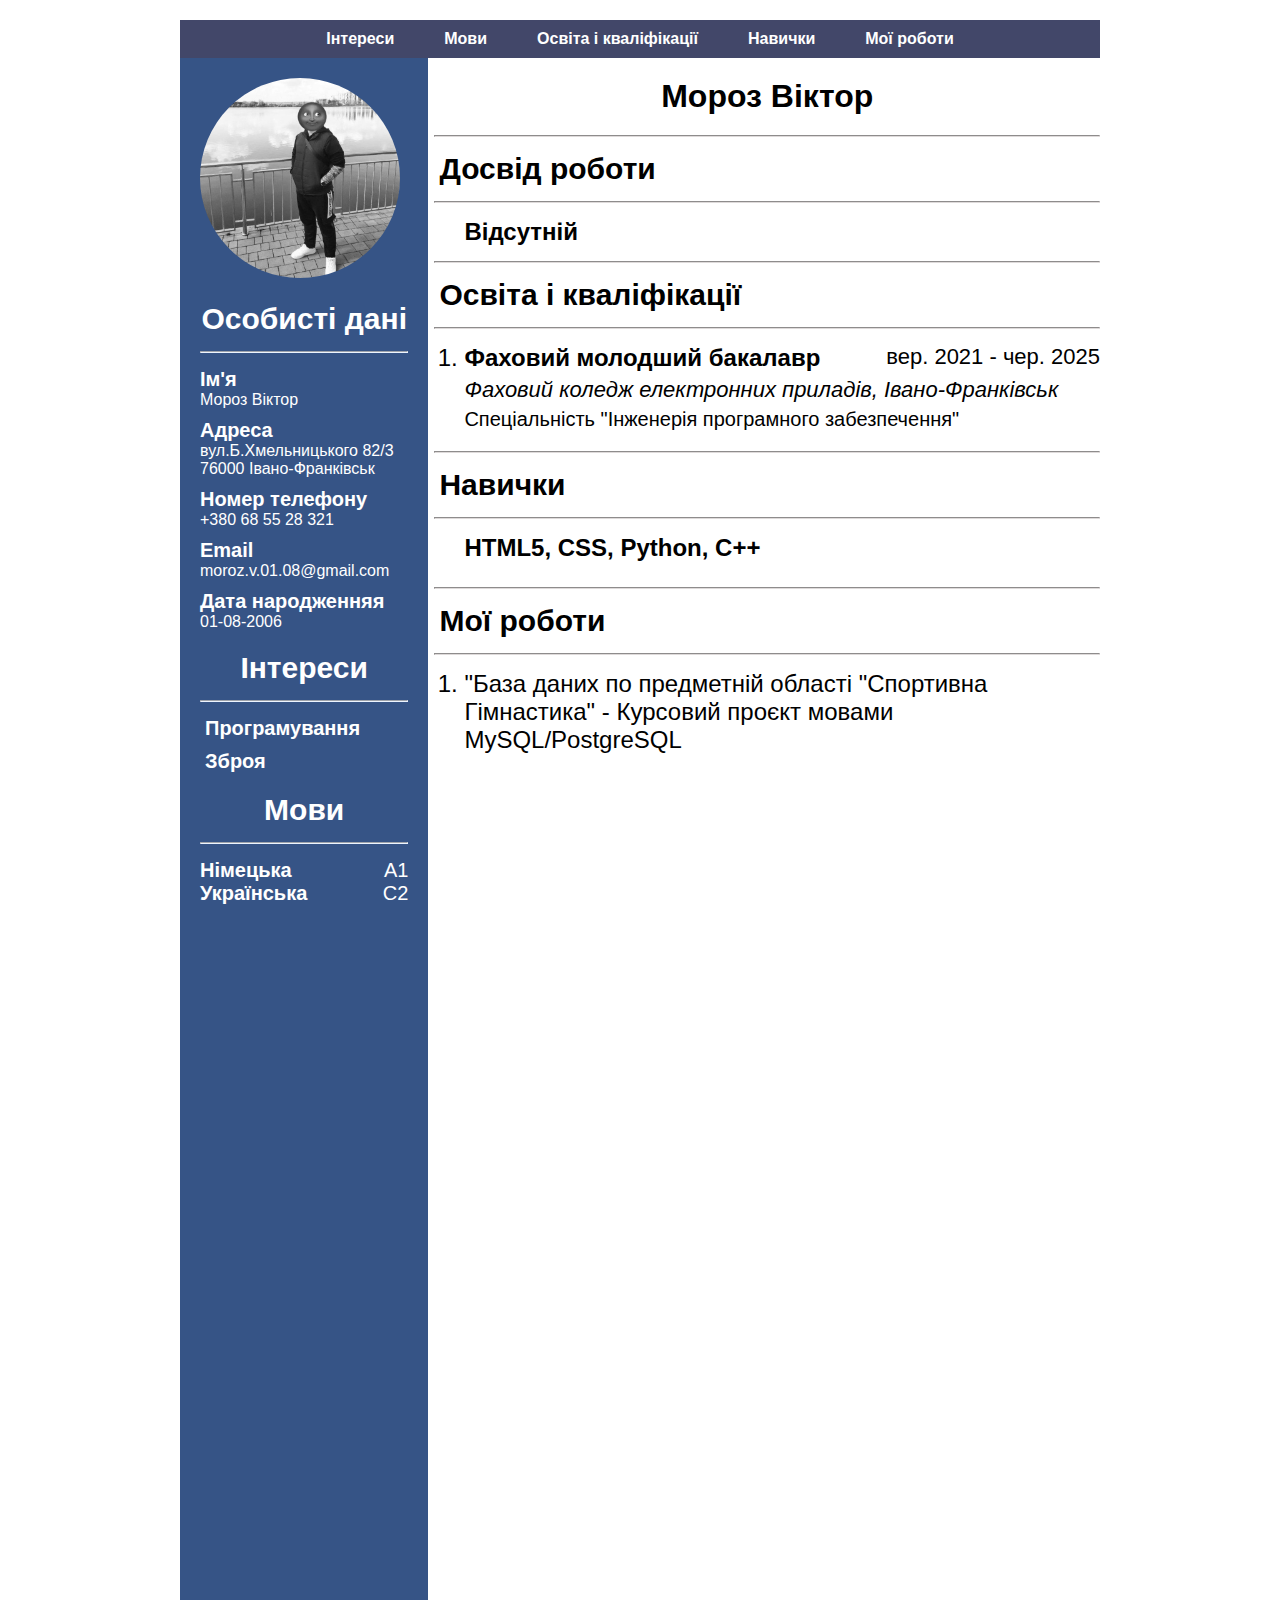
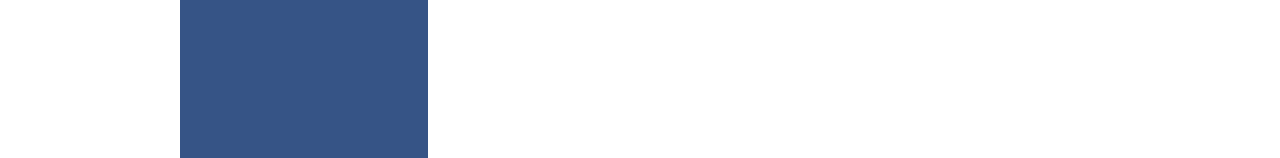
==== index.html @ fb65ad3f "Add files via upload" ====
<!doctype html>
<html lang="en">

<head>
    <meta charset="UTF-8">
    <meta name="viewport"
          content="width=device-width, user-scalable=no, initial-scale=1.0, maximum-scale=1.0, minimum-scale=1.0">
    <meta http-equiv="X-UA-Compatible" content="ie=edge">
    <link rel="stylesheet" href="style.css">
    <title>Мороз Віктор</title>
</head>

<body>
    <div class="page-container">
        <nav class="navbar">
            <ul>
                <li><a href="#interests">Інтереси</a></li>
                <li><a href="#languages">Мови</a></li>
                <li><a href="#education">Освіта і кваліфікації</a></li>
                <li><a href="#skills">Навички</a></li>
                <li><a href="#projects">Мої роботи</a></li>
            </ul>
        </nav>

        <div class="left-side">
            <img src="images/unnamed.jpg" alt="photo" class="avatar">

            <h1 class="left-side-h1">Особисті дані</h1>
            <hr class="separator">
            <h2 class="left-side-h2">Ім'я</h2>
            <p class="left-side-paragraph">Мороз Віктор</p>
            <h2 class="left-side-h2">Адреса</h2>
            <p class="left-side-paragraph">вул.Б.Хмельницького 82/3 <br> 76000 Івано-Франківськ</p>
            <h2 class="left-side-h2">Номер телефону</h2>
            <p class="left-side-paragraph">+380 68 55 28 321</p>
            <h2 class="left-side-h2">Email</h2>
            <p class="left-side-paragraph">moroz.v.01.08@gmail.com</p>
            <h2 class="left-side-h2">Дата народженняя</h2>
            <p class="left-side-paragraph">01-08-2006</p>

            <h1 class="left-side-h1" id="interests">Інтереси</h1>
            <hr class="separator">
            <ul class="interests">
                <li>Програмування </li>
                <li>Зброя</li>
            </ul>

            <h1 class="left-side-h1" id="languages">Мови</h1>
            <hr class="separator">
            <ul class="languages">
                <li>Німецька<span class="language-level">A1</span></li>
                <li>Українська<span class="language-level">С2</span></li>
            </ul>
        </div>

        <div class="right-side">
            <h1 class="name">Мороз Віктор</h1>

            <hr class="main-separator">
            <h1 class="right-side-h1">Досвід роботи</h1>
            <hr class="main-separator">

            <ol class="work-places">
                    <p class="work-position">Відсутній</p>

            

            </ol>

            <hr class="main-separator">
            <h1 class="right-side-h1" id="education">Освіта і кваліфікації</h1>
            <hr class="main-separator">

            <ol class="study-places">

                <li>
                    <p class="work-position">Фаховий молодший бакалавр<span class="work-period">вер. 2021 - чер. 2025</span></p>
                    <p class="work-place">Фаховий коледж електронних приладів, Івано-Франківськ</p>
                    <p class="work-description">
                        Спеціальність "Інженерія програмного забезпечення"
                    </p>
                </li>
            </ol>

           

            <hr class="main-separator">
            <h1 class="right-side-h1" id="skills">Навички</h1>
            <hr class="main-separator">

            <p class="skills">HTML5, CSS, Python, C++</p>

            <hr class="main-separator">
            <h1 class="right-side-h1">Мої роботи</h1>
            <hr class="main-separator">

            <ol class="my-works" id="projects">
                <li>"База даних по предметній області "Спортивна Гімнастика" - Курсовий проєкт мовами MySQL/PostgreSQL</li>
            </ol>
        </div>


    </div>
</body>

</html>
---- style.css ----
﻿@import url('../../../css2');

* {
    margin: 0;
    padding: 0;
    box-sizing: border-box;
    font-family: 'Ubuntu', sans-serif;
}

.page-container {
    max-width: 920px;
    margin: 20px auto 0;
}

.left-side {
    width: 27%;
    height: 1700px;
    background-color: #365486;
    float: left;
    justify-content: center;
    align-items: center;
    padding: 20px;
}

.right-side {
    width: calc(73% - 6px);
    float: right;
}

.navbar {
    width: 100%;
    display: flex;
    justify-content: center;
    align-items: center;
    background-color: #424769;
}

.navbar ul {
    list-style-type: none;
    margin: 0;
    padding: 0;
    display: flex;
}

.navbar li {
    float: left;
    margin: 0 5px;
}

.navbar li a {
    display: block;
    color: #ffffff;
    padding: 10px 20px;
    text-decoration: none;
    font-weight: bold;
}

.navbar li a:hover {
    background-color: #365486;
}

.avatar {
    width: 200px;
    height: 200px;
    overflow: hidden;
    border-radius: 50%;
}

.separator {
    display: block;
    width: 100%;
    margin-top: 15px;
    margin-bottom: 15px;
    border-color: #EEF5FF;
}

.main-separator {
    display: block;
    width: 100%;
    margin-top: 15px;
    margin-bottom: 15px;
    border-color: rgba(220, 216, 216, 0.94);
}

.left-side-h1 {
    display: block;
    margin-top: 20px;
    font-size: 30px;
    text-align: center;
    color: #ffffff;
}

.right-side-h1 {
    font-size: 30px;
    margin-left: 5px;
}

.left-side-h2 {
    margin-top: 10px;
    font-size: 20px;
    color: #ffffff;
}

.left-side-paragraph {
    color: #ffffff;
}

.interests {
    list-style-type: none;
    font-size: 20px;
}

.interests li {
    margin: 5px 5px 10px;
    font-weight: bold;
    color: #ffffff;
}

.languages{
    list-style-type: none;
    color: #ffffff;
    font-size: 20px;
}

.languages li {
    font-weight: bold;
}

.language-level{
    font-weight: normal;
    float: right;
}

.name {
    font-size: 32px;
    text-align: center;
    margin-top: 20px;
    margin-bottom: 20px;
}

.work-places {
    color: #000000;
    font-size: 24px;
    margin-left: 30px;
}

.study-places {
    color: #000000;
    font-size: 24px;
    margin-left: 30px;
}

.work-period {
    font-weight: normal;
    float: right;
    font-size: 22px;
}

.work-position {
    font-weight: bold;
}

.work-place {
    font-size: 22px;
    font-style: italic;
    margin-top: 5px;
}

.work-description {
    font-size: 20px;
    margin-bottom: 20px;
    margin-top: 5px;
}

.skills {
    font-size: 24px;
    font-weight: bold;
    margin-left: 30px;
    margin-bottom: 25px;
}

.my-works {
    margin-left: 30px;
    font-size: 24px;
}
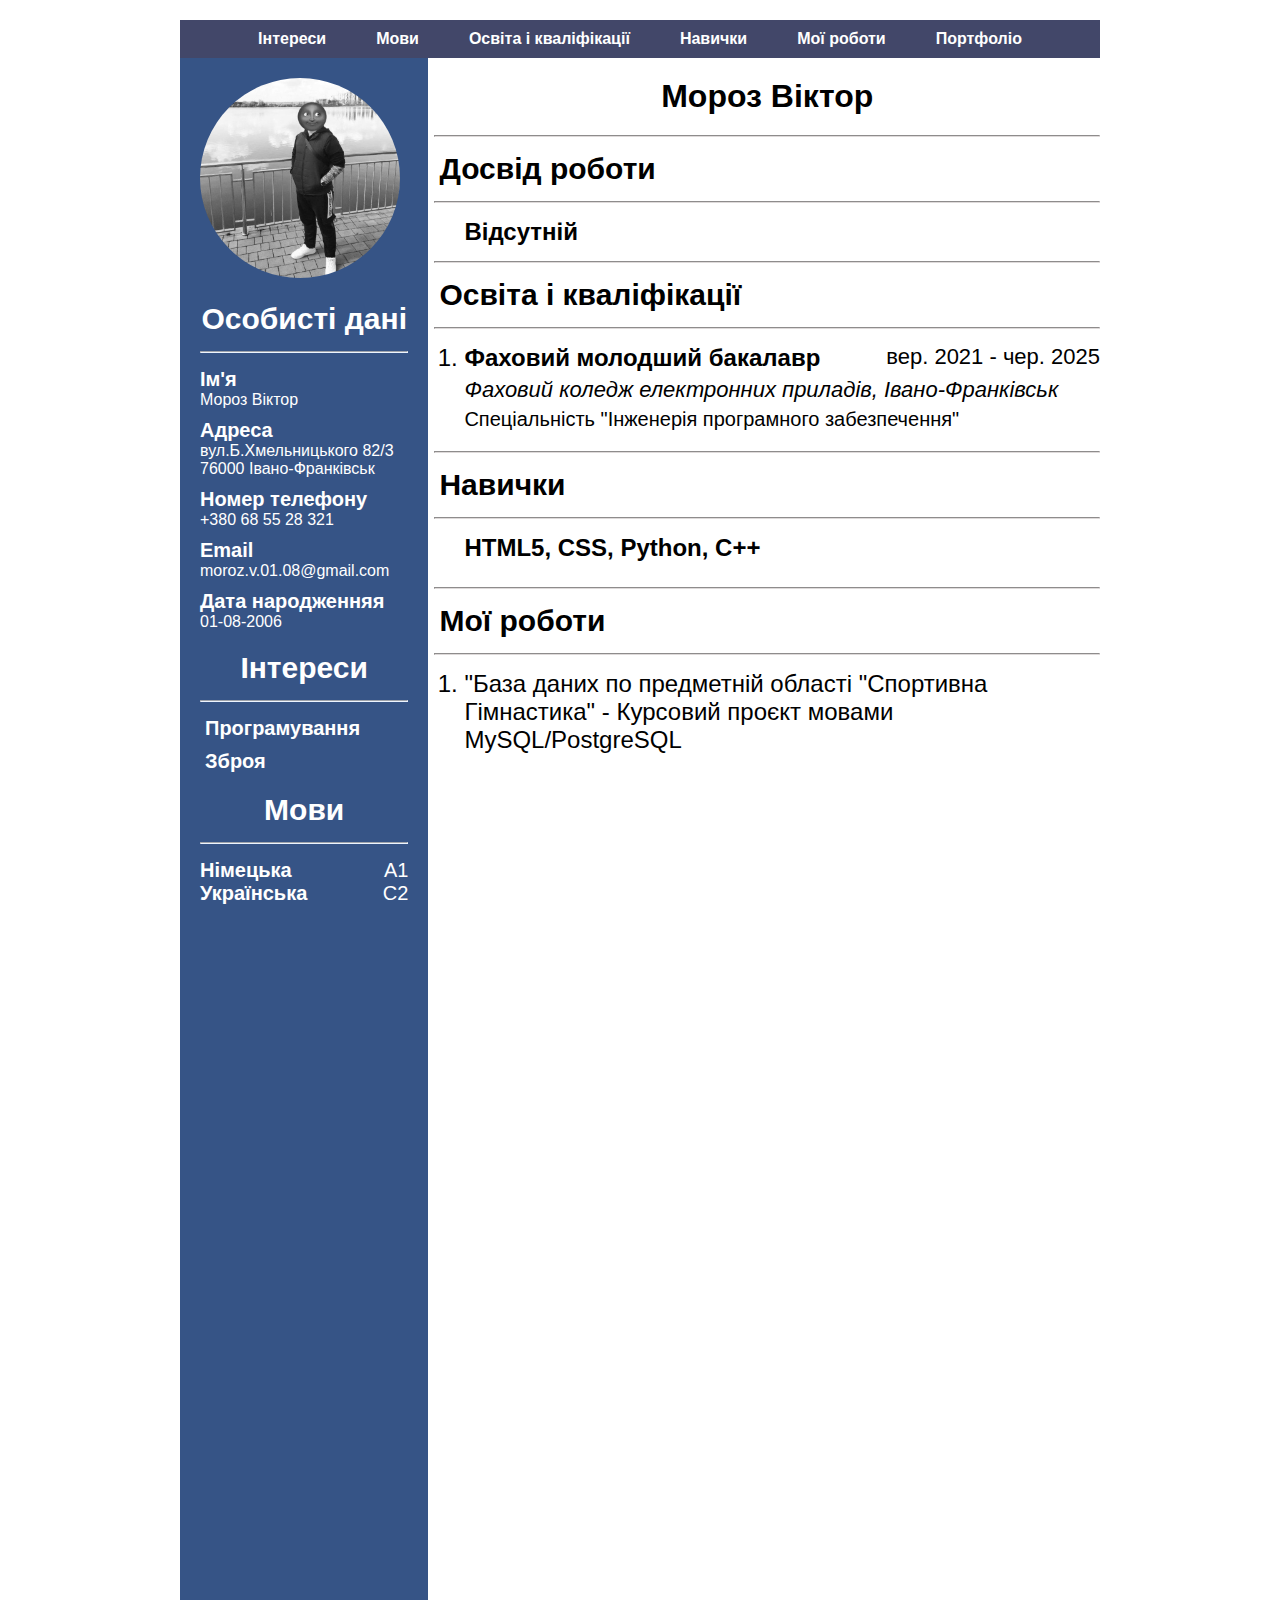
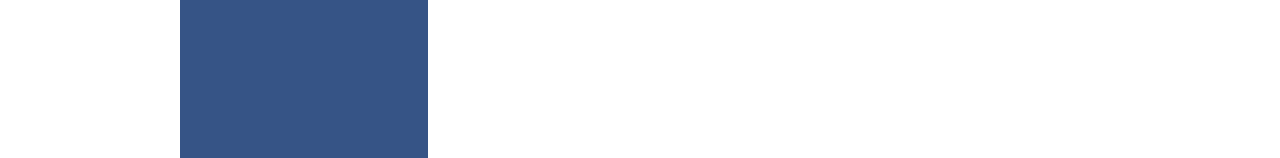
==== commit e1d09e64: "Update index.html" ====
--- a/index.html
+++ b/index.html
@@ -19,6 +19,7 @@
                 <li><a href="#education">Освіта і кваліфікації</a></li>
                 <li><a href="#skills">Навички</a></li>
                 <li><a href="#projects">Мої роботи</a></li>
+                <li><a href="#projects">Портфоліо</a></li>
             </ul>
         </nav>
 
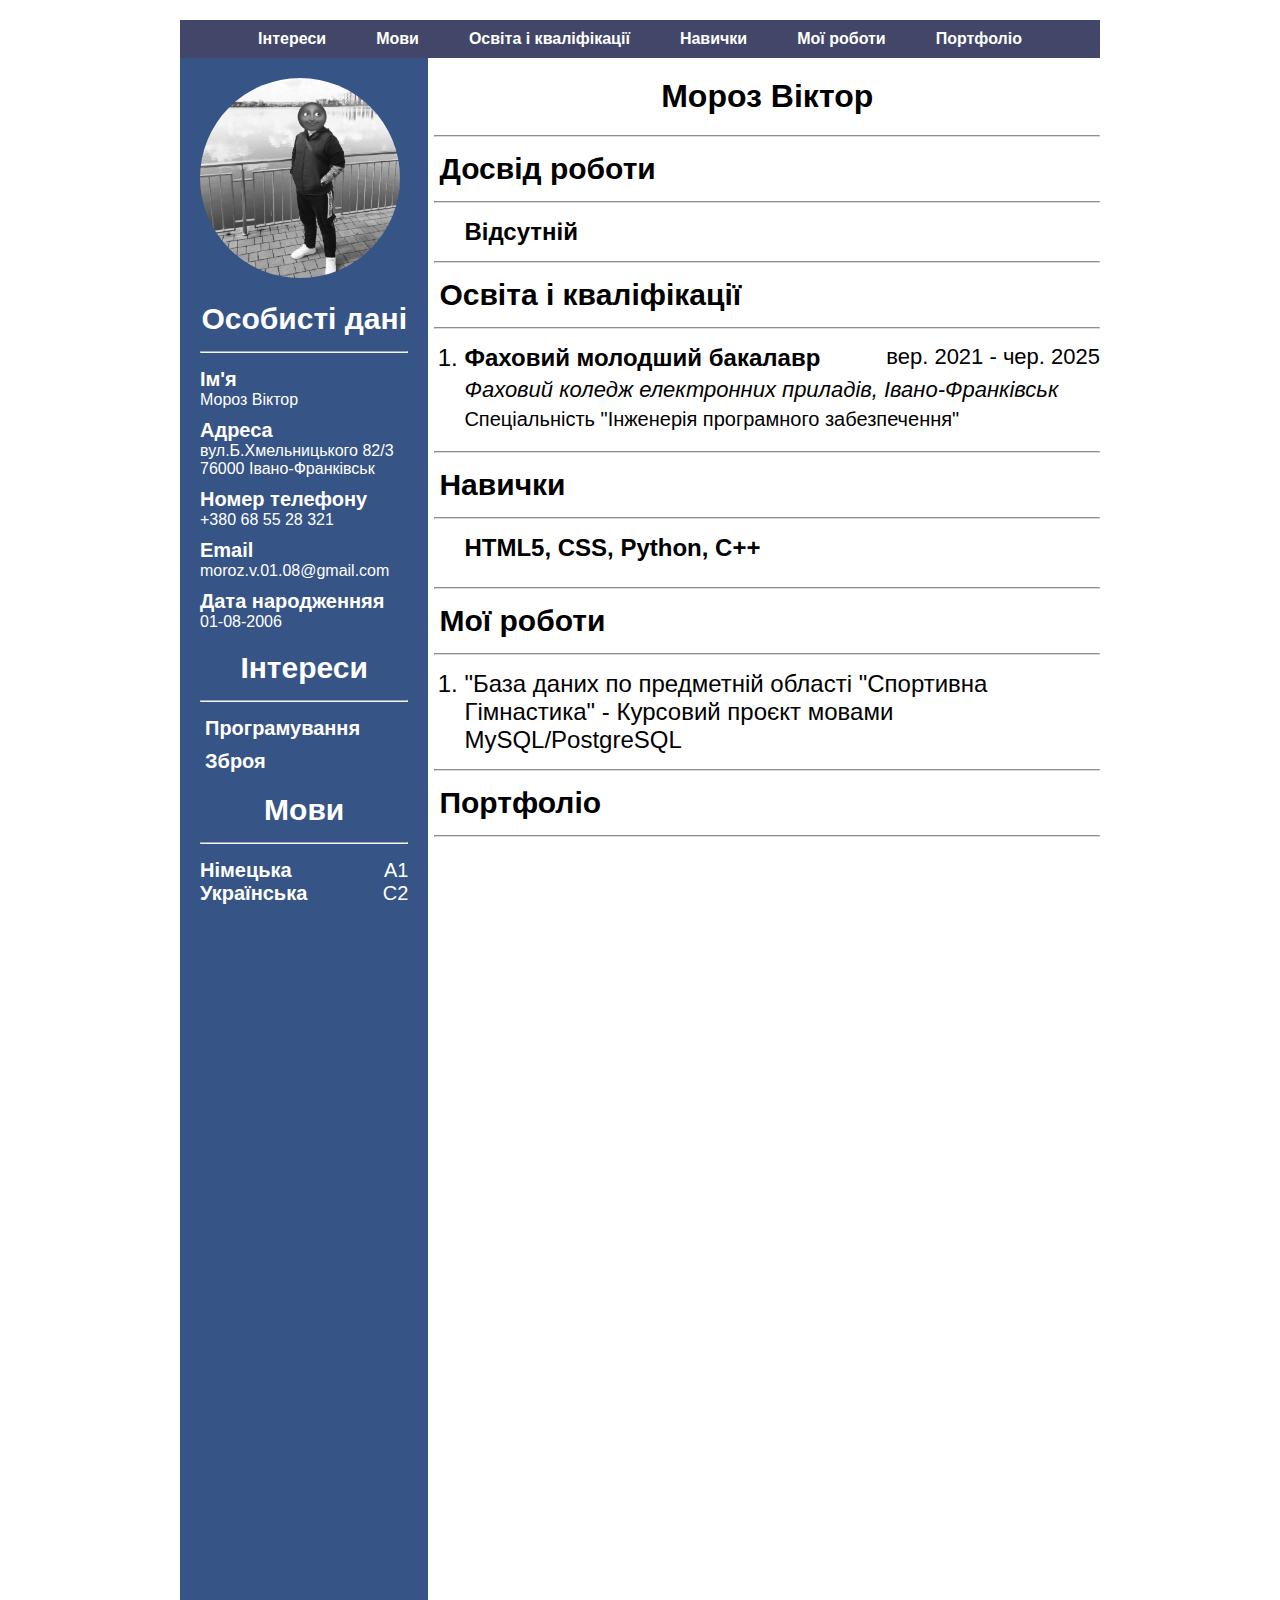
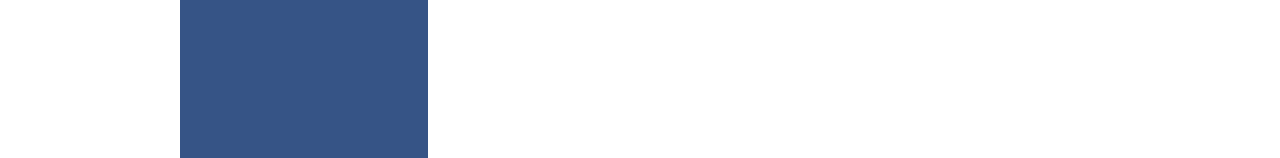
==== commit 4d0a0ba0: "Update index.html" ====
--- a/index.html
+++ b/index.html
@@ -19,7 +19,7 @@
                 <li><a href="#education">Освіта і кваліфікації</a></li>
                 <li><a href="#skills">Навички</a></li>
                 <li><a href="#projects">Мої роботи</a></li>
-                <li><a href="#projects">Портфоліо</a></li>
+                <li><a href="#portfolio">Портфоліо</a></li>
             </ul>
         </nav>
 
@@ -98,6 +98,12 @@
             <ol class="my-works" id="projects">
                 <li>"База даних по предметній області "Спортивна Гімнастика" - Курсовий проєкт мовами MySQL/PostgreSQL</li>
             </ol>
+            
+            <hr class="main-separator">
+            <h1 class="right-side-h1">Портфоліо</h1>
+            <hr class="main-separator">
+
+             <ol class="my-works" id="portfolio">
         </div>
 
 
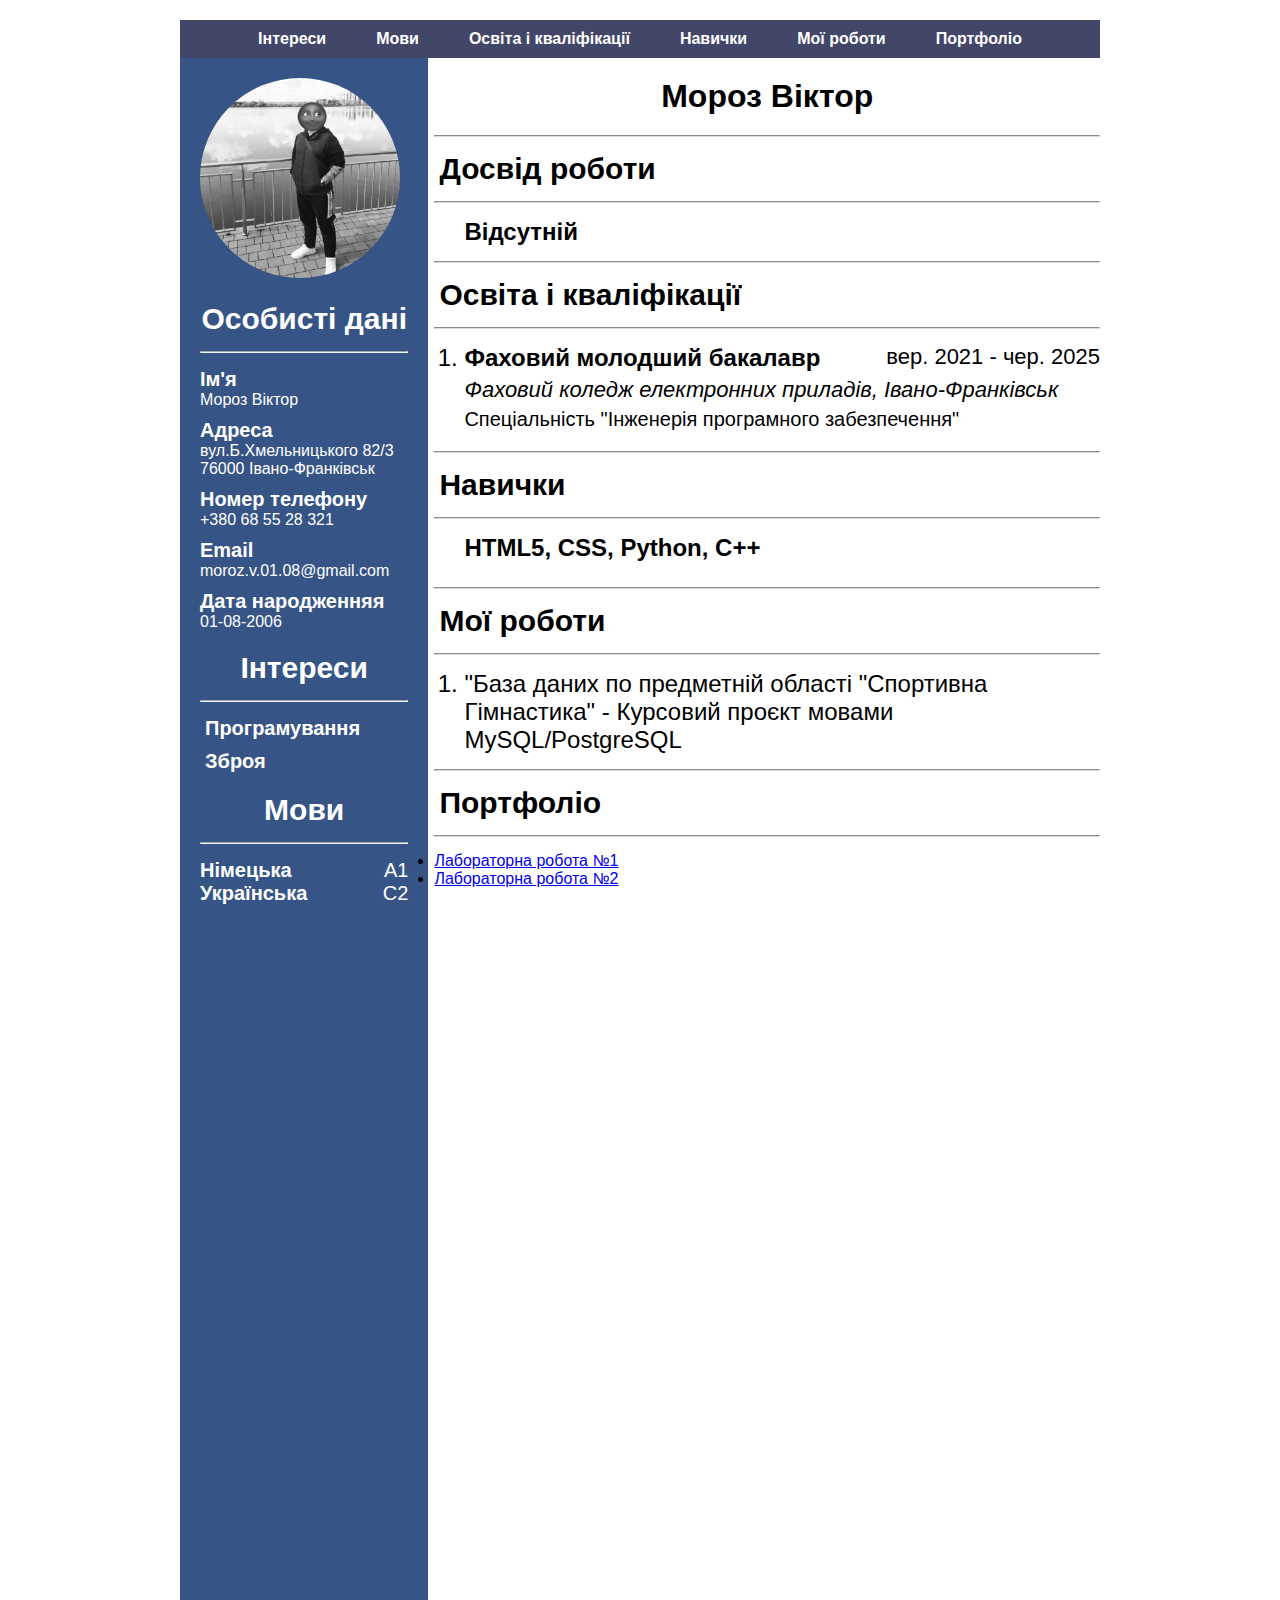
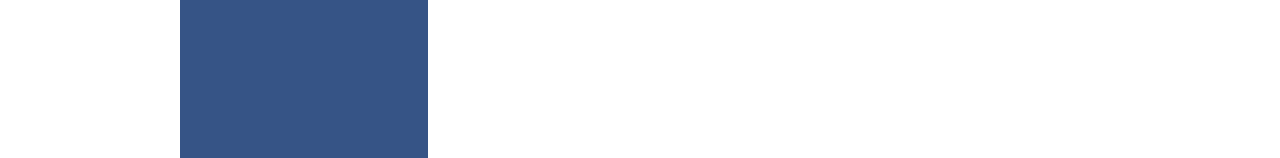
==== commit bb34e872: "Update index.html" ====
--- a/index.html
+++ b/index.html
@@ -62,10 +62,7 @@
             <hr class="main-separator">
 
             <ol class="work-places">
-                    <p class="work-position">Відсутній</p>
-
-            
-
+                <p class="work-position">Відсутній</p>
             </ol>
 
             <hr class="main-separator">
@@ -83,8 +80,6 @@
                 </li>
             </ol>
 
-           
-
             <hr class="main-separator">
             <h1 class="right-side-h1" id="skills">Навички</h1>
             <hr class="main-separator">
@@ -98,12 +93,16 @@
             <ol class="my-works" id="projects">
                 <li>"База даних по предметній області "Спортивна Гімнастика" - Курсовий проєкт мовами MySQL/PostgreSQL</li>
             </ol>
+
+            <hr class="main-separator">
+            <h1 class="right-side-h1" id="portfolio">Портфоліо</h1>
+            <hr class="main-separator">
             
-            <hr class="main-separator">
-            <h1 class="right-side-h1">Портфоліо</h1>
-            <hr class="main-separator">
-
-             <ol class="my-works" id="portfolio">
+            <ul class="portfolio">
+                <li><a href="https://lab1.example.com">Лабораторна робота №1</a></li>
+                <li><a href="https://lab2.example.com">Лабораторна робота №2</a></li>
+                <!-- Додайте посилання на інші лабораторні роботи за аналогією -->
+            </ul>
         </div>
 
 
